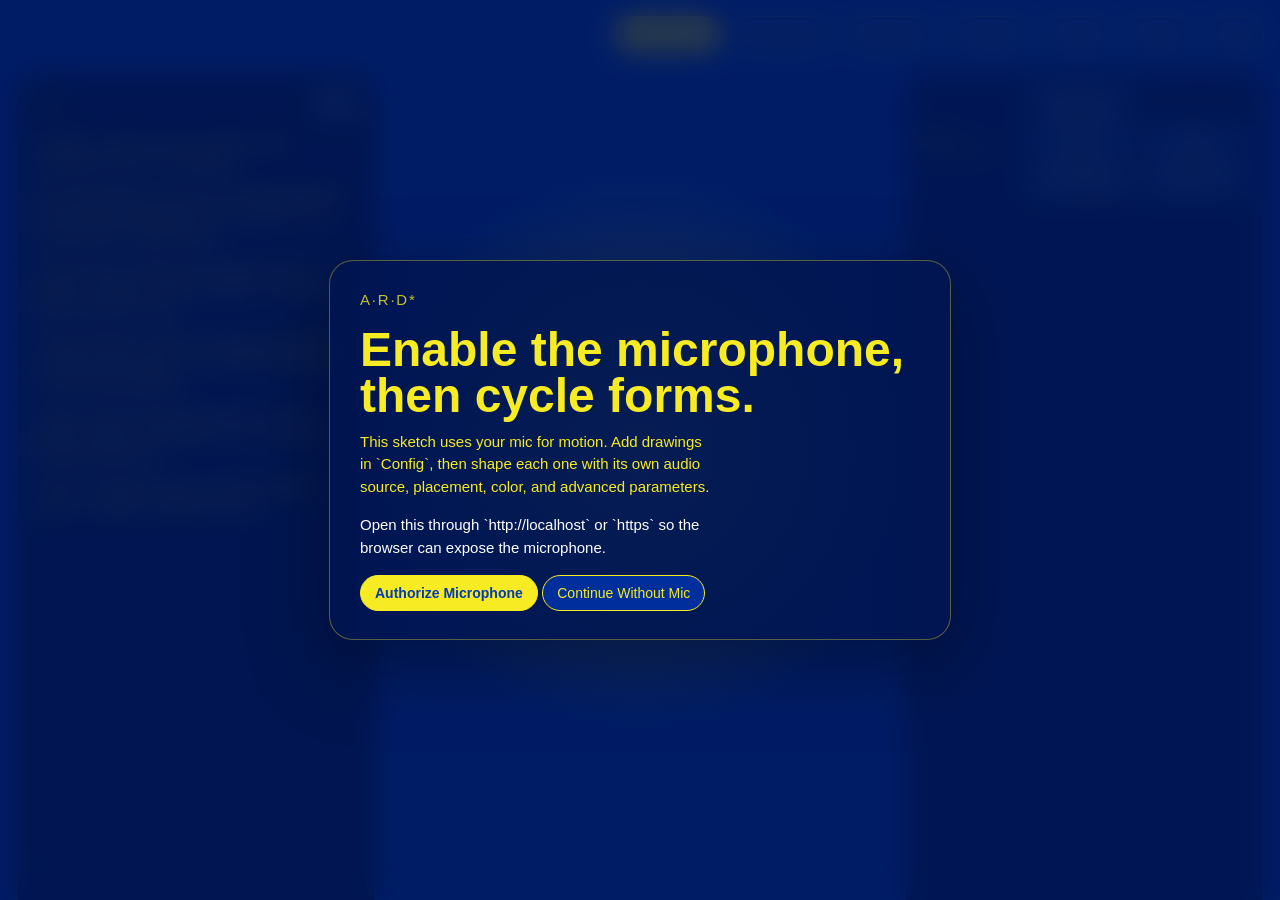
==== index.html @ 453f2e6e "Package A·R·D* and calibrate family defaults" ====
<!DOCTYPE html>
<html lang="en">
  <head>
    <meta charset="utf-8" />
    <meta name="viewport" content="width=device-width, initial-scale=1" />
    <meta http-equiv="refresh" content="0; url=sketches/p5js/sketches/12%20-%20AUDIO%20REACTIVE%20-%20MASTER/" />
    <title>A·R·D* / Audio-Reactive Dessins Geometriques et Artistiques</title>
  </head>
  <body>
    <p>
      Redirecting to
      <a href="sketches/p5js/sketches/12%20-%20AUDIO%20REACTIVE%20-%20MASTER/">A·R·D*</a>.
    </p>
  </body>
</html>
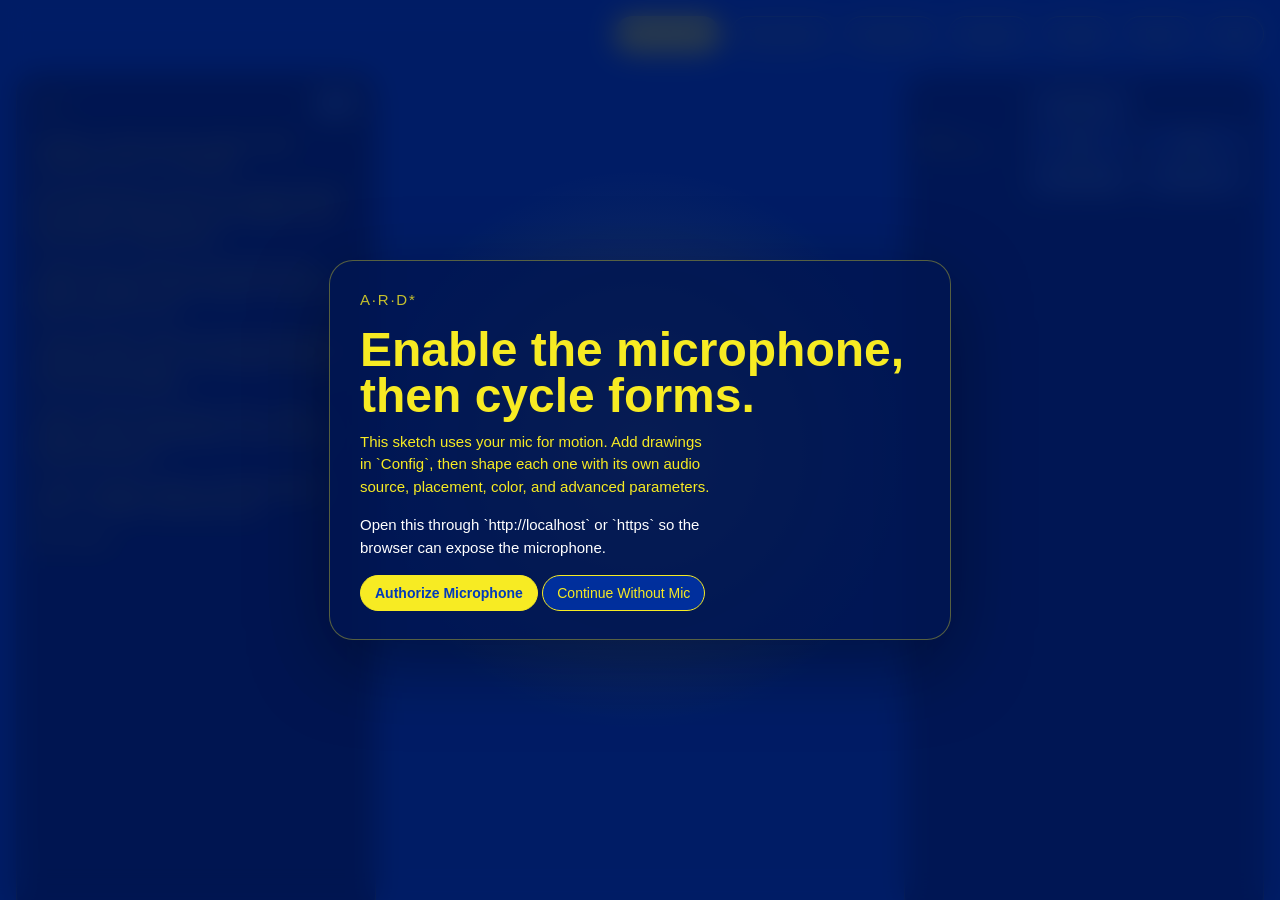
==== commit b44e61e9: "Add build marker and linked UI credits" ====
--- a/index.html
+++ b/index.html
@@ -1,15 +1,109 @@
 <!DOCTYPE html>
 <html lang="en">
   <head>
+    <script src="sketches/p5js/lib/p5js/p5.min.js"></script>
+    <script src="sketches/p5js/lib/v3ga/dessins_geometriques/init_trace.js"></script>
+    <link rel="stylesheet" type="text/css" href="ard/style.css">
     <meta charset="utf-8" />
     <meta name="viewport" content="width=device-width, initial-scale=1" />
-    <meta http-equiv="refresh" content="0; url=sketches/p5js/sketches/12%20-%20AUDIO%20REACTIVE%20-%20MASTER/" />
     <title>A·R·D* / Audio-Reactive Dessins Geometriques et Artistiques</title>
   </head>
   <body>
-    <p>
-      Redirecting to
-      <a href="sketches/p5js/sketches/12%20-%20AUDIO%20REACTIVE%20-%20MASTER/">A·R·D*</a>.
-    </p>
+    <main></main>
+    <div id="controls" class="controls">
+      <button id="start-audio" class="control-button control-button-primary" type="button">
+        Start Audio
+      </button>
+      <button id="toggle-menu" class="control-button" type="button">Show Menu</button>
+      <button id="toggle-fullscreen" class="control-button" type="button">Fullscreen</button>
+      <button id="random-composition" class="control-button" type="button">Random</button>
+      <button id="show-config" class="control-button" type="button">Config</button>
+      <button id="show-colors" class="control-button" type="button">Theme</button>
+      <button id="show-help" class="control-button" type="button">Help</button>
+    </div>
+    <button id="quick-menu" class="quick-menu" type="button" aria-label="Show menu">M</button>
+    <aside id="config-panel" class="config-panel">
+      <div class="config-panel-inner">
+        <div class="config-head">
+          <p class="config-kicker">Live Controls</p>
+          <div class="config-head-actions config-head-actions-grid">
+            <button id="toggle-config" class="control-button control-button-small control-button-compact" type="button">
+              Hide Panel
+            </button>
+            <span class="config-head-spacer"></span>
+            <button id="import-config" class="control-button control-button-small control-button-compact" type="button">
+              Import
+            </button>
+            <button id="export-config" class="control-button control-button-small control-button-compact" type="button">
+              Export
+            </button>
+            <button id="add-drawing" class="control-button control-button-small control-button-compact" type="button">
+              Add Drawing
+            </button>
+            <button id="remove-all" class="control-button control-button-small control-button-compact" type="button">
+              Remove All
+            </button>
+          </div>
+        </div>
+        <div id="config-content"></div>
+      </div>
+    </aside>
+    <aside id="theme-panel" class="config-panel config-panel-left">
+      <div class="config-panel-inner">
+        <div class="config-head">
+          <p class="config-kicker">Theme</p>
+          <div class="config-head-actions">
+            <button id="toggle-theme" class="control-button control-button-small" type="button">
+              Hide
+            </button>
+          </div>
+        </div>
+        <div id="theme-content"></div>
+      </div>
+    </aside>
+    <aside id="help-panel" class="config-panel config-panel-left">
+      <div class="config-panel-inner">
+        <div class="config-head">
+          <p class="config-kicker">Help</p>
+          <div class="config-head-actions">
+            <button id="toggle-help" class="control-button control-button-small" type="button">
+              Hide
+            </button>
+          </div>
+        </div>
+        <div class="config-copy">
+          <p>`Random` in the top menu creates a fresh composition with 1 to 3 drawings.</p>
+          <p>Each drawing block chooses one original drawing and controls its placement, color, thickness, and audio behavior independently.</p>
+          <p>`Audio Source` selects the main band for that drawing. `Multiple` unlocks separate routing for size, speed, detail, and color.</p>
+          <p>`Audio Sensitivity` affects the whole drawing when it is driven by one source. `Mic Sensitivity` affects the incoming signal globally.</p>
+          <p>`Export` saves the full scene to a file. `Import` restores it later, including theme, colors, and all drawing parameters.</p>
+          <p>`Theme` changes interface and default palette colors. `M` hides or shows the menu.</p>
+          <p><small>Build: 16ca578</small></p>
+        </div>
+      </div>
+    </aside>
+    <input id="import-file" type="file" accept=".json,application/json" hidden>
+    <div id="start-overlay" class="overlay">
+      <div class="overlay-panel">
+        <p class="overlay-kicker">A·R·D*</p>
+        <h1>Enable the microphone, then cycle forms.</h1>
+        <p>
+          This sketch uses your mic for motion. Add drawings in `Config`, then shape each one with
+          its own audio source, placement, color, and advanced parameters.
+        </p>
+        <p id="overlay-status" class="overlay-status">
+          Open this through `http://localhost` or `https` so the browser can expose the microphone.
+        </p>
+        <button id="overlay-start" class="control-button control-button-primary" type="button">
+          Authorize Microphone
+        </button>
+        <button id="overlay-dismiss" class="control-button" type="button">
+          Continue Without Mic
+        </button>
+      </div>
+    </div>
+    <div id="ui-hint" class="ui-hint">Show Menu with M or top right M button</div>
+    <div id="credits" class="credits"><a href="https://github.com/torobotaki/ard" target="_blank" rel="noreferrer">A·R·D*</a> / UI by <a href="https://github.com/torobotaki" target="_blank" rel="noreferrer">@torobotaki</a>, library by <a href="https://github.com/v3ga" target="_blank" rel="noreferrer">@v3ga</a>, originals by <a href="https://fr.wikipedia.org/wiki/Jean-Paul_Delahaye" target="_blank" rel="noreferrer">J.P. Delahaye</a></div>
+    <script src="ard/sketch.js"></script>
   </body>
 </html>
--- a/ard/style.css
+++ b/ard/style.css
@@ -0,0 +1,445 @@
+:root {
+  --ui-bg: #013abb;
+  --ui-fg: #f7eb23;
+  --ui-accent: #ffffff;
+  --ui-panel: rgba(1, 22, 80, 0.8);
+  --ui-control: rgba(1, 58, 187, 0.72);
+  --ui-hover: rgba(247, 235, 35, 0.15);
+}
+
+html,
+body {
+  margin: 0;
+  padding: 0;
+  min-height: 100%;
+  background: var(--ui-bg);
+}
+
+body {
+  overflow: hidden;
+  font-family: "Helvetica Neue", Helvetica, Arial, sans-serif;
+}
+
+canvas {
+  display: block;
+}
+
+.controls {
+  position: fixed;
+  top: 16px;
+  right: 16px;
+  z-index: 20;
+  display: flex;
+  gap: 10px;
+  flex-wrap: wrap;
+  justify-content: flex-end;
+}
+
+.controls.is-hidden {
+  display: none;
+}
+
+.quick-menu {
+  position: fixed;
+  top: 12px;
+  right: 12px;
+  z-index: 21;
+  appearance: none;
+  border: 1px solid color-mix(in srgb, var(--ui-fg) 18%, transparent);
+  background: color-mix(in srgb, var(--ui-bg) 70%, transparent);
+  color: color-mix(in srgb, var(--ui-fg) 35%, transparent);
+  width: 28px;
+  height: 28px;
+  border-radius: 999px;
+  font-size: 12px;
+  line-height: 1;
+  cursor: pointer;
+  display: none;
+}
+
+.quick-menu.is-visible {
+  display: block;
+}
+
+.control-button {
+  appearance: none;
+  border: 1px solid var(--ui-fg);
+  background: var(--ui-control);
+  color: var(--ui-fg);
+  padding: 10px 14px;
+  font-size: 14px;
+  line-height: 1;
+  cursor: pointer;
+  border-radius: 999px;
+  backdrop-filter: blur(12px);
+}
+
+.control-select {
+  appearance: none;
+  border: 1px solid var(--ui-fg);
+  background: var(--ui-control);
+  color: var(--ui-fg);
+  padding: 10px 14px;
+  font-size: 14px;
+  line-height: 1;
+  border-radius: 999px;
+  max-width: 240px;
+  cursor: pointer;
+  backdrop-filter: blur(12px);
+}
+
+.control-button:hover {
+  background: var(--ui-hover);
+}
+
+.control-button-primary {
+  background: var(--ui-fg);
+  color: var(--ui-bg);
+  border-color: var(--ui-fg);
+  font-weight: 600;
+}
+
+.control-button-primary:hover {
+  background: var(--ui-accent);
+}
+
+.control-button.is-active {
+  background: var(--ui-fg);
+  color: var(--ui-bg);
+  border-color: var(--ui-fg);
+}
+
+.control-button-small {
+  padding: 8px 10px;
+  font-size: 12px;
+}
+
+.control-button-compact {
+  border-radius: 12px;
+  padding: 8px 8px;
+  min-width: 0;
+}
+
+.config-panel {
+  position: fixed;
+  top: 72px;
+  right: 16px;
+  bottom: 16px;
+  z-index: 19;
+  width: min(360px, calc(100vw - 32px));
+}
+
+.config-panel-left {
+  left: 16px;
+  right: auto;
+}
+
+.config-panel.is-hidden {
+  display: none;
+}
+
+.config-panel-inner {
+  height: 100%;
+  overflow: auto;
+  padding: 16px;
+  border: 1px solid color-mix(in srgb, var(--ui-fg) 24%, transparent);
+  border-radius: 22px;
+  background: var(--ui-panel);
+  backdrop-filter: blur(14px);
+  color: var(--ui-fg);
+}
+
+.config-head {
+  display: flex;
+  align-items: center;
+  justify-content: space-between;
+  gap: 12px;
+  margin-bottom: 14px;
+}
+
+.config-head-actions {
+  display: flex;
+  gap: 8px;
+}
+
+.config-head-actions-grid {
+  display: grid;
+  grid-template-columns: repeat(2, minmax(0, 1fr));
+  gap: 8px;
+  width: 100%;
+  max-width: 220px;
+}
+
+.config-head-actions-grid .control-button {
+  width: 100%;
+  text-align: center;
+}
+
+.config-head-spacer {
+  display: block;
+}
+
+.drawing-block {
+  margin-bottom: 20px;
+  border: 1px solid color-mix(in srgb, var(--drawing-accent, var(--ui-fg)) 26%, transparent);
+  border-radius: 18px;
+  overflow: hidden;
+}
+
+.drawing-block.is-even {
+  background: color-mix(in srgb, var(--drawing-accent, var(--ui-fg)) 4%, transparent);
+}
+
+.drawing-block.is-odd {
+  background: color-mix(in srgb, var(--drawing-accent, var(--ui-fg)) 10%, transparent);
+}
+
+.drawing-block.is-active {
+  border-color: color-mix(in srgb, var(--drawing-accent, var(--ui-fg)) 62%, transparent);
+  box-shadow: inset 0 0 0 1px color-mix(in srgb, var(--drawing-accent, var(--ui-fg)) 22%, transparent);
+}
+
+.drawing-block.is-active .drawing-block-title {
+  color: var(--ui-bg);
+  background: var(--drawing-accent, var(--ui-fg));
+  display: inline-block;
+  padding: 2px 8px;
+  border-radius: 999px;
+}
+
+.drawing-block-details {
+  padding: 0;
+}
+
+.drawing-block-summary {
+  display: flex;
+  align-items: center;
+  justify-content: space-between;
+  gap: 12px;
+  padding: 12px 14px;
+  cursor: pointer;
+  list-style: none;
+}
+
+.drawing-block-summary::-webkit-details-marker {
+  display: none;
+}
+
+.drawing-block-summary::before {
+  content: "+";
+  display: inline-block;
+  width: 16px;
+  margin-right: 6px;
+  opacity: 0.7;
+}
+
+.drawing-block-details[open] > .drawing-block-summary::before {
+  content: "-";
+}
+
+.drawing-block-head {
+  display: flex;
+  align-items: center;
+  justify-content: space-between;
+  gap: 12px;
+  flex: 1;
+}
+
+.drawing-block-title {
+  font-size: 15px;
+  font-weight: 600;
+}
+
+.drawing-block-meta {
+  font-size: 12px;
+  opacity: 0.78;
+  color: color-mix(in srgb, var(--drawing-accent, var(--ui-fg)) 82%, var(--ui-fg));
+}
+
+.drawing-block-actions {
+  display: flex;
+  gap: 8px;
+  flex-wrap: wrap;
+  justify-content: flex-end;
+}
+
+.drawing-block-body {
+  padding: 0 14px 14px;
+}
+
+.config-kicker {
+  margin: 0;
+  text-transform: uppercase;
+  letter-spacing: 0.12em;
+  font-size: 11px;
+  opacity: 0.78;
+}
+
+.config-copy p {
+  margin: 0 0 10px;
+  font-size: 14px;
+  line-height: 1.5;
+}
+
+.config-section {
+  margin-bottom: 18px;
+}
+
+.config-details {
+  border-top: 1px solid color-mix(in srgb, var(--ui-fg) 16%, transparent);
+  padding-top: 10px;
+}
+
+.config-summary {
+  cursor: pointer;
+  list-style: none;
+  font-size: 16px;
+  font-weight: 600;
+  margin-bottom: 12px;
+}
+
+.config-summary::-webkit-details-marker {
+  display: none;
+}
+
+.config-summary::before {
+  content: "+";
+  display: inline-block;
+  width: 16px;
+  margin-right: 6px;
+}
+
+.config-details[open] > .config-summary::before {
+  content: "-";
+}
+
+.config-row {
+  display: grid;
+  grid-template-columns: 1fr auto;
+  gap: 8px 12px;
+  align-items: center;
+  margin-bottom: 10px;
+}
+
+.config-row label {
+  font-size: 13px;
+}
+
+.config-row input[type="range"] {
+  grid-column: 1 / span 2;
+  width: 100%;
+}
+
+.config-row input[type="color"],
+.config-row select {
+  width: 120px;
+}
+
+.config-value {
+  font-size: 12px;
+  opacity: 0.8;
+}
+
+.overlay {
+  position: fixed;
+  inset: 0;
+  z-index: 30;
+  display: flex;
+  align-items: center;
+  justify-content: center;
+  padding: 24px;
+  background:
+    radial-gradient(circle at center, color-mix(in srgb, var(--ui-fg) 14%, transparent), transparent 36%),
+    var(--ui-panel);
+  backdrop-filter: blur(14px);
+}
+
+.overlay.is-hidden {
+  display: none;
+}
+
+.overlay-panel {
+  max-width: 560px;
+  padding: 28px 30px;
+  border: 1px solid color-mix(in srgb, var(--ui-fg) 35%, transparent);
+  border-radius: 24px;
+  background: var(--ui-panel);
+  color: var(--ui-fg);
+  box-shadow: 0 24px 80px rgba(0, 0, 0, 0.35);
+}
+
+.overlay-kicker {
+  margin: 0 0 12px;
+  text-transform: uppercase;
+  letter-spacing: 0.12em;
+  font-size: 12px;
+  opacity: 0.8;
+}
+
+.overlay-panel h1 {
+  margin: 0 0 12px;
+  font-size: clamp(28px, 6vw, 48px);
+  line-height: 0.95;
+}
+
+.overlay-panel p {
+  margin: 0 0 16px;
+  max-width: 42ch;
+  font-size: 15px;
+  line-height: 1.5;
+}
+
+.overlay-status {
+  color: var(--ui-accent);
+}
+
+.ui-hint {
+  position: fixed;
+  left: 50%;
+  bottom: 22px;
+  transform: translateX(-50%);
+  z-index: 18;
+  padding: 10px 14px;
+  border: 1px solid color-mix(in srgb, var(--ui-fg) 35%, transparent);
+  border-radius: 999px;
+  background: var(--ui-panel);
+  color: var(--ui-fg);
+  font-size: 13px;
+  letter-spacing: 0.04em;
+  opacity: 0;
+  pointer-events: none;
+  transition: opacity 160ms ease;
+}
+
+.ui-hint.is-visible {
+  opacity: 1;
+}
+
+.credits {
+  position: fixed;
+  left: 16px;
+  bottom: 16px;
+  z-index: 17;
+  max-width: min(46ch, calc(100vw - 32px));
+  color: color-mix(in srgb, var(--ui-fg) 72%, transparent);
+  font-size: 13px;
+  letter-spacing: 0.04em;
+  text-align: left;
+  transition: opacity 160ms ease;
+  opacity: 0.8;
+  pointer-events: auto;
+}
+
+.credits a {
+  color: inherit;
+  text-decoration: none;
+  border-bottom: 1px solid color-mix(in srgb, var(--ui-fg) 28%, transparent);
+}
+
+.credits a:hover {
+  border-bottom-color: color-mix(in srgb, var(--ui-fg) 72%, transparent);
+}
+
+.credits.is-dim {
+  opacity: 0.42;
+}
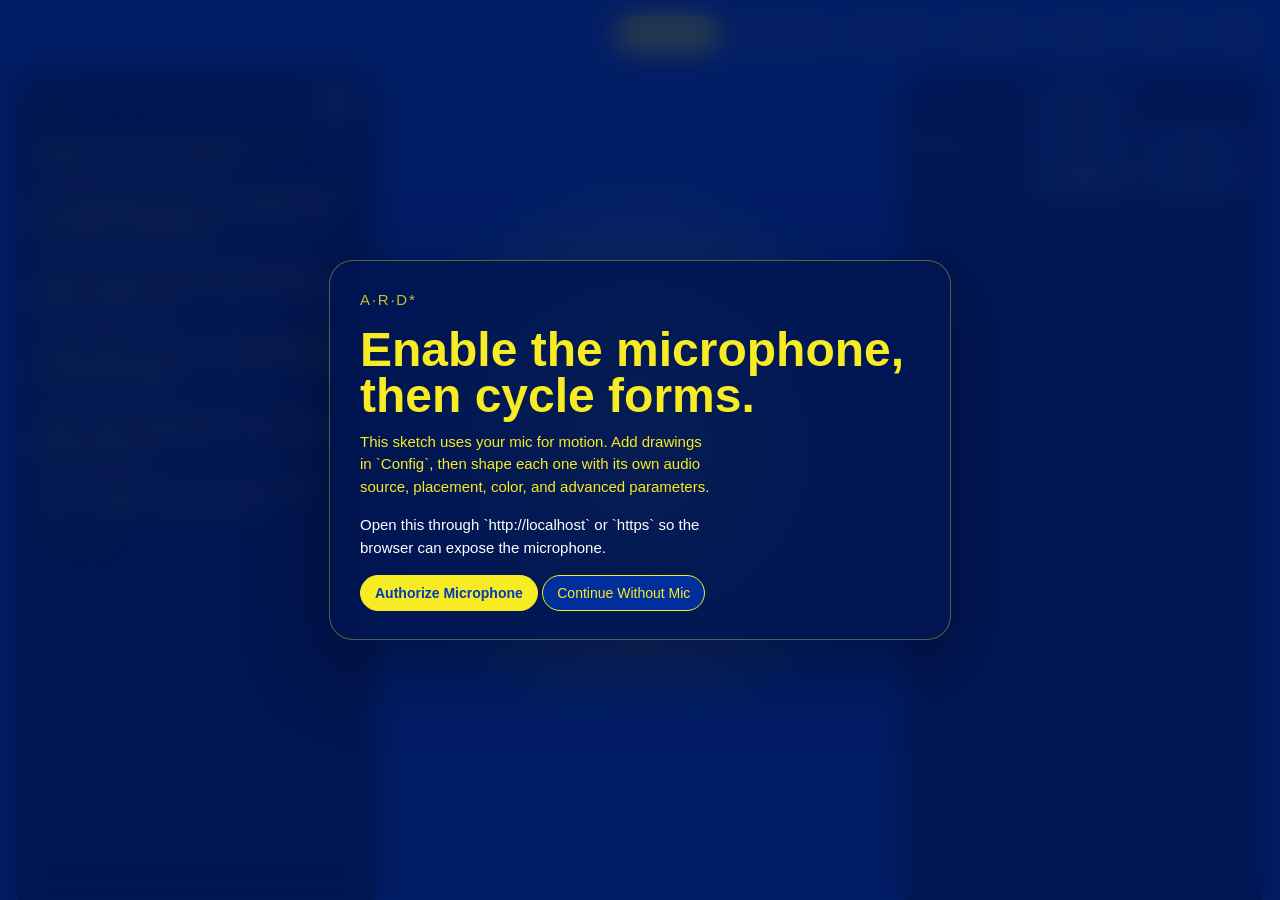
==== commit f5119f24: "Update displayed build marker" ====
--- a/index.html
+++ b/index.html
@@ -78,7 +78,7 @@
           <p>`Audio Sensitivity` affects the whole drawing when it is driven by one source. `Mic Sensitivity` affects the incoming signal globally.</p>
           <p>`Export` saves the full scene to a file. `Import` restores it later, including theme, colors, and all drawing parameters.</p>
           <p>`Theme` changes interface and default palette colors. `M` hides or shows the menu.</p>
-          <p><small>Build: 16ca578</small></p>
+          <p><small>Build: b44e61e</small></p>
         </div>
       </div>
     </aside>
